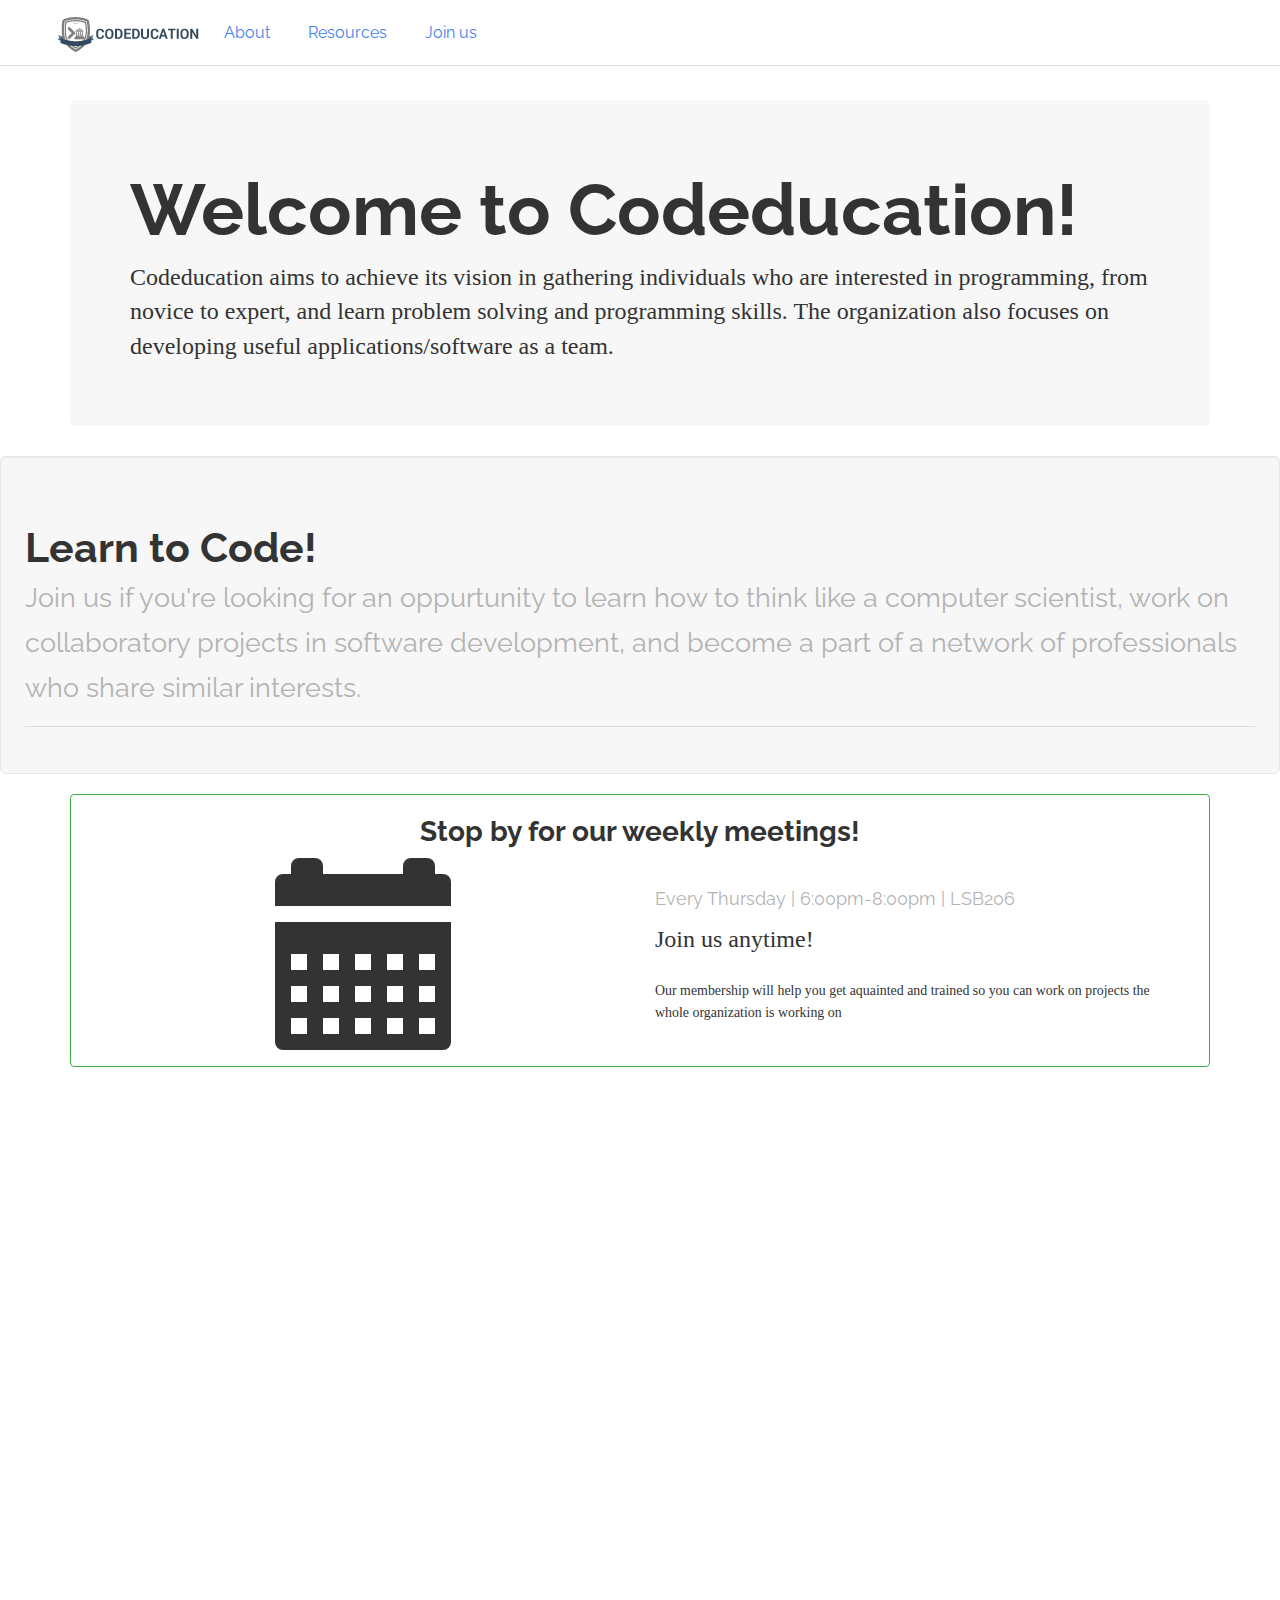
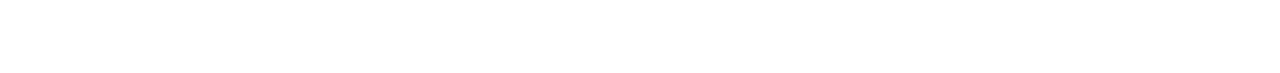
==== index.html @ 54b8c60e "Merge pull request #14 from hyunmyers/gh-pages" ====
<!DOCTYPE html>
<html lang="en">

<head>

    <meta charset="utf-8">
    <meta http-equiv="X-UA-Compatible" content="IE=edge">
    <meta name="viewport" content="width=device-width, initial-scale=1">
    <meta name="description" content="">
    <meta name="author" content="">

    <title>Logo Nav - Start Bootstrap Template</title>

    <!-- Bootstrap Core CSS -->
    <link href="css/bootstrap.min.css" rel="stylesheet">

    <!-- Custom CSS -->
    <link href="css/logo-nav.css" rel="stylesheet">
    <link rel="stylesheet" href="css/animate.css">


    <!-- HTML5 Shim and Respond.js IE8 support of HTML5 elements and media queries -->
    <!-- WARNING: Respond.js doesn't work if you view the page via file:// -->
    <!--[if lt IE 9]>
        <script src="https://oss.maxcdn.com/libs/html5shiv/3.7.0/html5shiv.js"></script>
        <script src="https://oss.maxcdn.com/libs/respond.js/1.4.2/respond.min.js"></script>
    <![endif]-->

</head>

<body>

    <!-- Navigation -->
    <nav class="navbar navbar-default navbar-fixed-top" role="navigation">
        <div class="container">
            <!-- Brand and toggle get grouped for better mobile display -->
            <div class="navbar-header">
                <button type="button" class="navbar-toggle" data-toggle="collapse" data-target="#bs-example-navbar-collapse-1">
                    <span class="sr-only">Toggle navigation</span>
                    <span class="icon-bar"></span>
                    <span class="icon-bar"></span>
                    <span class="icon-bar"></span>
                </button>
                <a class="navbar-brand" href="index.html">
                    <img src="img/logo.png" alt="">
                </a>
            </div>
            <!-- Collect the nav links, forms, and other content for toggling -->
            <div class="collapse navbar-collapse" id="bs-example-navbar-collapse-1">
                <ul class="nav navbar-nav">
                    <li>
                        <a href="index.html">About</a>
                    </li>
                    <li>
                        <a href="resources.html">Resources</a>
                    </li>
                    <li>
                        <a href="https://www.facebook.com/groups/codeducationfsu/" target="_blank">Join us</a>
                    </li>
                </ul>
            </div>
            <!-- /.navbar-collapse -->
        </div>
        <!-- /.container -->
    </nav>

    <!-- Page Content -->
    <!--Welcome Banner-->
        <div class="wow fadeIn">
        <div class="container">
            <div class="jumbotron">
              <h1>Welcome to Codeducation!</h1>
              <p>Codeducation aims to achieve its vision in gathering individuals who are interested in programming,
            from novice to expert, and learn problem solving and programming skills.
            The organization also focuses on developing useful applications/software as a team.</p>
            </div>
        </div>
    </div>
    <!--Learn to Code Banner-->
    <div class="well well-lg wow fadeInRight">
        <div class="page-header">
            <h1 class="wow zoomIn">Learn to Code! </br> <small>Join us if you're looking for an oppurtunity to learn how to think like a computer scientist,
              work on collaboratory projects in software development, and become a part of a network of professionals
              who share similar interests.</small></h1>
        </div>
    </div>
    <!--Join us Panel-->
    <div class="container wow tada">
        <div class=" col-lg-12 panel panel-success">
            <h3 class="col-lg-12 text-center">Stop by for our weekly meetings!</h3>
            <div class="panel-body text-center">
            <span style="font-size:12em;"class="col-lg-6 glyphicon glyphicon-calendar"></span>
            <div class="col-lg-6 class text-left">
                <h3><small>Every Thursday | 6:00pm-8:00pm | LSB206</small></h3>
                <p class="lead">Join us anytime!</p> <small>Our membership will help you get aquainted and trained so you can work on projects the whole organization is working on</small>
            </div>
            </div>
        </div>
    </div>


    <div class="container">
            <div class="col-lg-4 wow fadeInUp">
            <div class="thumbnail wow zoomInDown">
              <img src="img/goals.png" alt="arrow_target">
    <!--Our Goals-->
              <h3>Our Goals</h3>
                <ul>
                  <li><small>
                Provide access to a network of people who are
                interested in software development
                </small>
                  </li>
                  <li><small>
                Create opportunities for students to take on meaningful
                software development projects.
                </small>
                  </li>
                  <li><small>
                Enable students in gathering experience working as a larger
                group in a team project.
                </small>
                  </li>
                </ul>
            </div>
            </div>
    <!--Mission-->
            <div class="col-lg-4 wow fadeInUp">
            <div class="thumbnail">
              <img src="img/emblem.png" alt="phone">
              <h3>Mission</h3>
                <ul>
                  <li>
                Make a community of interested programmers.
                  </li>
                  <li>
                Learn problem solving and programming skills.
                  </li>
                  <li>
                Develop useful application and software as a team.
                  </li>
                </ul>
            </div>
            </div>
    <!--Contact Us-->
            <div class="col-lg-4 wow fadeInUp">
            <div class="thumbnail">
              <img src="img/contact.png" alt="phone">
                <h3>Contact Us</h3>
                <div class="list-group">
                    <a href="mailto:hkm12b@my.fsu.edu?Subject=I%20want%20to%20join!" target="_top" class="list-group-item">
                        <h6 class="list-group-item-heading">Hyun Myers (Ronnie)</h6>
                        <p class="list-group-item-text">hkm12b@my.fsu.edu</p>
                    </a>
                    <a href="mailto:mck14d@my.fsu.edu?Subject=I%20want%20to%20join!" target="_top" class="list-group-item" class="list-group-item">
                        <h6 class="list-group-item-heading">Michael Kimbal</h6>
                        <p class="list-group-item-text">mck14d@my.fsu.edu</p>
                    </a>
                </div>

            </div>
            </div>
    </div> 
        

        
        
    <!-- /.container -->

    <!-- jQuery -->
    <script src="js/jquery.js"></script>
    <script src="js/wow.min.js"></script>
    <script>
    new WOW().init();
    </script>

    <!-- Bootstrap Core JavaScript -->
    <script src="js/bootstrap.min.js"></script>

</body>

</html>
---- css/logo-nav.css ----
/*!
 * Start Bootstrap - Logo Nav HTML Template (http://startbootstrap.com)
 * Code licensed under the Apache License v2.0.
 * For details, see http://www.apache.org/licenses/LICENSE-2.0.
 */

body {
    padding-top: 70px; /* Required padding for .navbar-fixed-top. Change if height of navigation changes. */
}



@media(min-width:768px) {
    body {
        padding-top: 100px; /* Required padding for .navbar-fixed-top. Change if height of navigation changes. */
    }

    .navbar-fixed-top .navbar-brand {
        padding: 15px 0;
    }
}
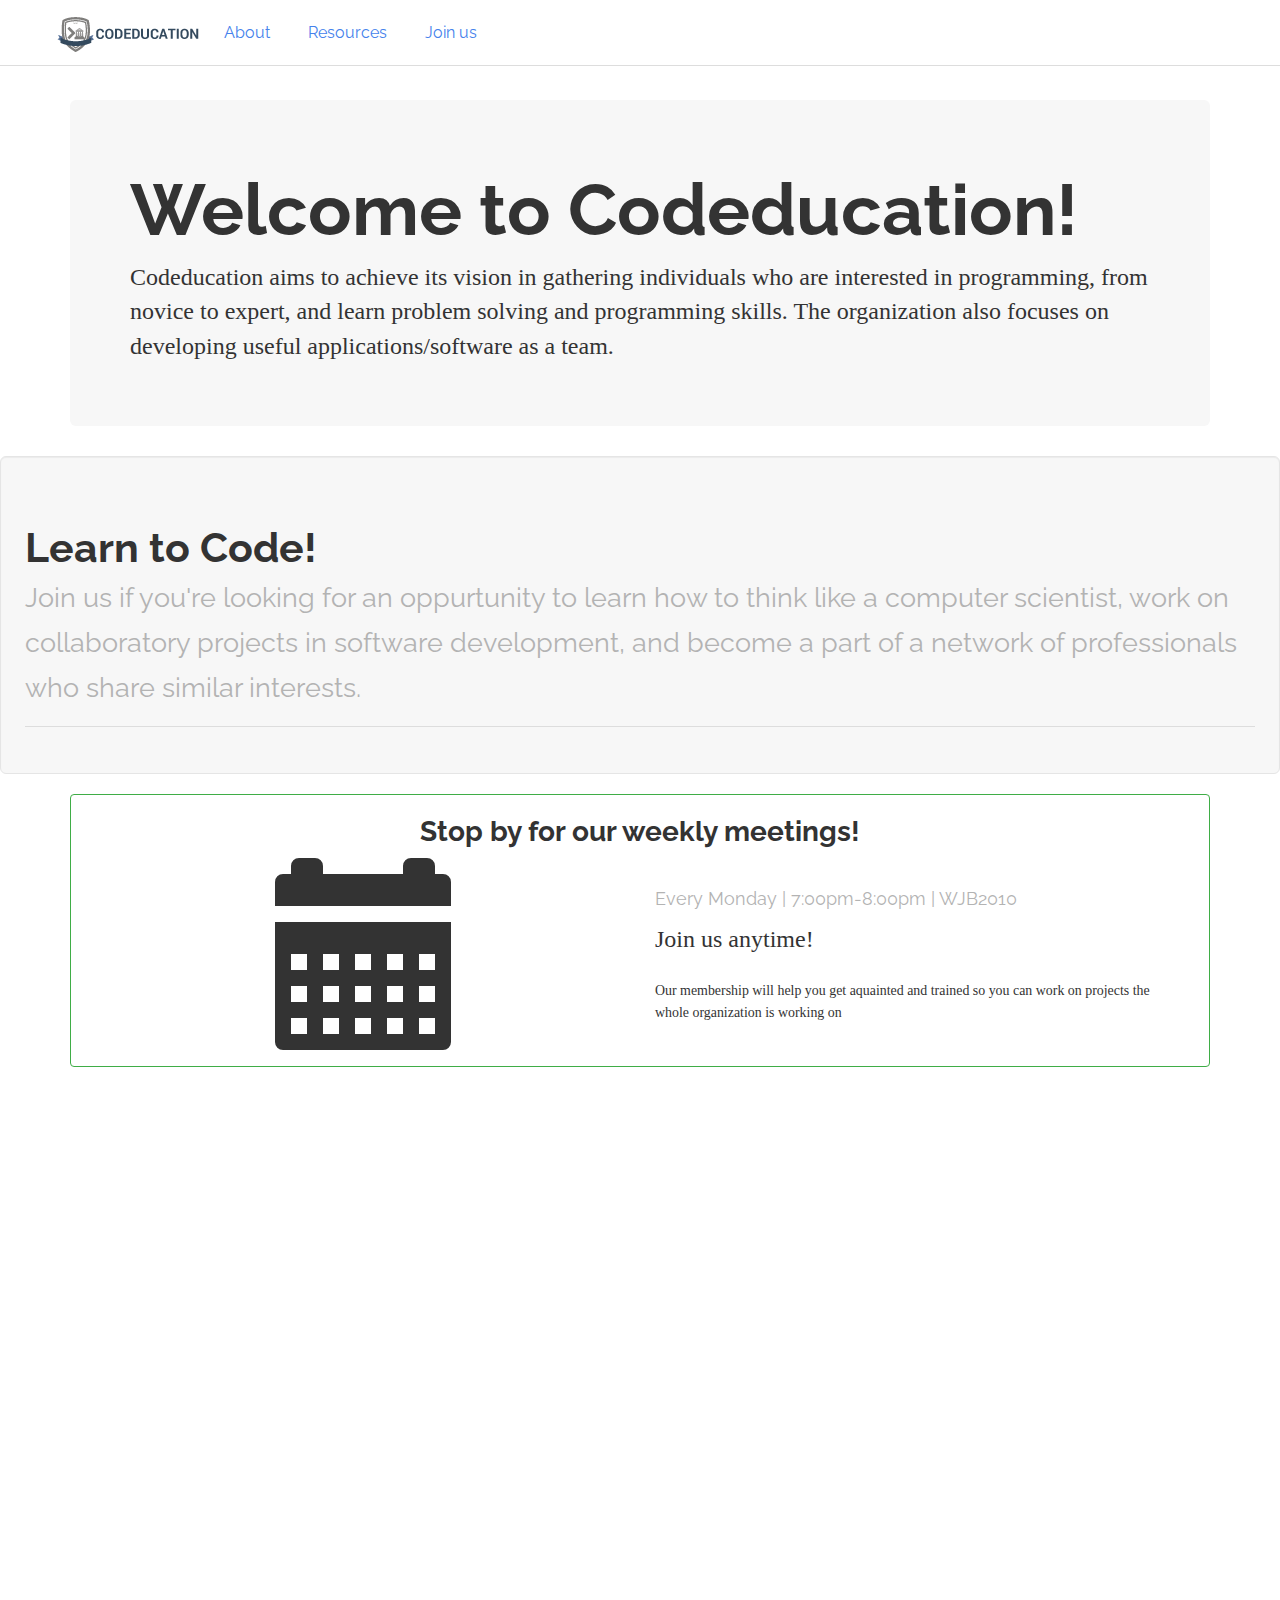
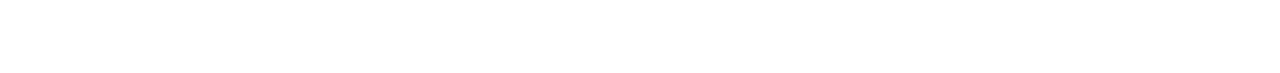
==== commit b12683c8: "updating time" ====
--- a/index.html
+++ b/index.html
@@ -9,7 +9,7 @@
     <meta name="description" content="">
     <meta name="author" content="">
 
-    <title>Logo Nav - Start Bootstrap Template</title>
+    <title>Codeducation!</title>
 
     <!-- Bootstrap Core CSS -->
     <link href="css/bootstrap.min.css" rel="stylesheet">
@@ -91,7 +91,7 @@
             <div class="panel-body text-center">
             <span style="font-size:12em;"class="col-lg-6 glyphicon glyphicon-calendar"></span>
             <div class="col-lg-6 class text-left">
-                <h3><small>Every Thursday | 6:00pm-8:00pm | LSB206</small></h3>
+                <h3><small>Every Monday | 7:00pm-8:00pm | WJB2010</small></h3>
                 <p class="lead">Join us anytime!</p> <small>Our membership will help you get aquainted and trained so you can work on projects the whole organization is working on</small>
             </div>
             </div>
@@ -148,13 +148,13 @@
               <img src="img/contact.png" alt="phone">
                 <h3>Contact Us</h3>
                 <div class="list-group">
-                    <a href="mailto:hkm12b@my.fsu.edu?Subject=I%20want%20to%20join!" target="_top" class="list-group-item">
-                        <h6 class="list-group-item-heading">Hyun Myers (Ronnie)</h6>
-                        <p class="list-group-item-text">hkm12b@my.fsu.edu</p>
+                    <a href="mailto:dff14@my.fsu.edu?Subject=I%20want%20to%20join!" target="_top" class="list-group-item">
+                        <h6 class="list-group-item-heading">Dominic Fezzie</h6>
+                        <p class="list-group-item-text">dff14@my.fsu.edu</p>
                     </a>
-                    <a href="mailto:mck14d@my.fsu.edu?Subject=I%20want%20to%20join!" target="_top" class="list-group-item" class="list-group-item">
-                        <h6 class="list-group-item-heading">Michael Kimbal</h6>
-                        <p class="list-group-item-text">mck14d@my.fsu.edu</p>
+                    <a href="mailto:jcc13b@my.fsu.edu?Subject=I%20want%20to%20join!" target="_top" class="list-group-item" class="list-group-item">
+                        <h6 class="list-group-item-heading">Joey Cardenas</h6>
+                        <p class="list-group-item-text">jcc13b@my.fsu.edu</p>
                     </a>
                 </div>
 
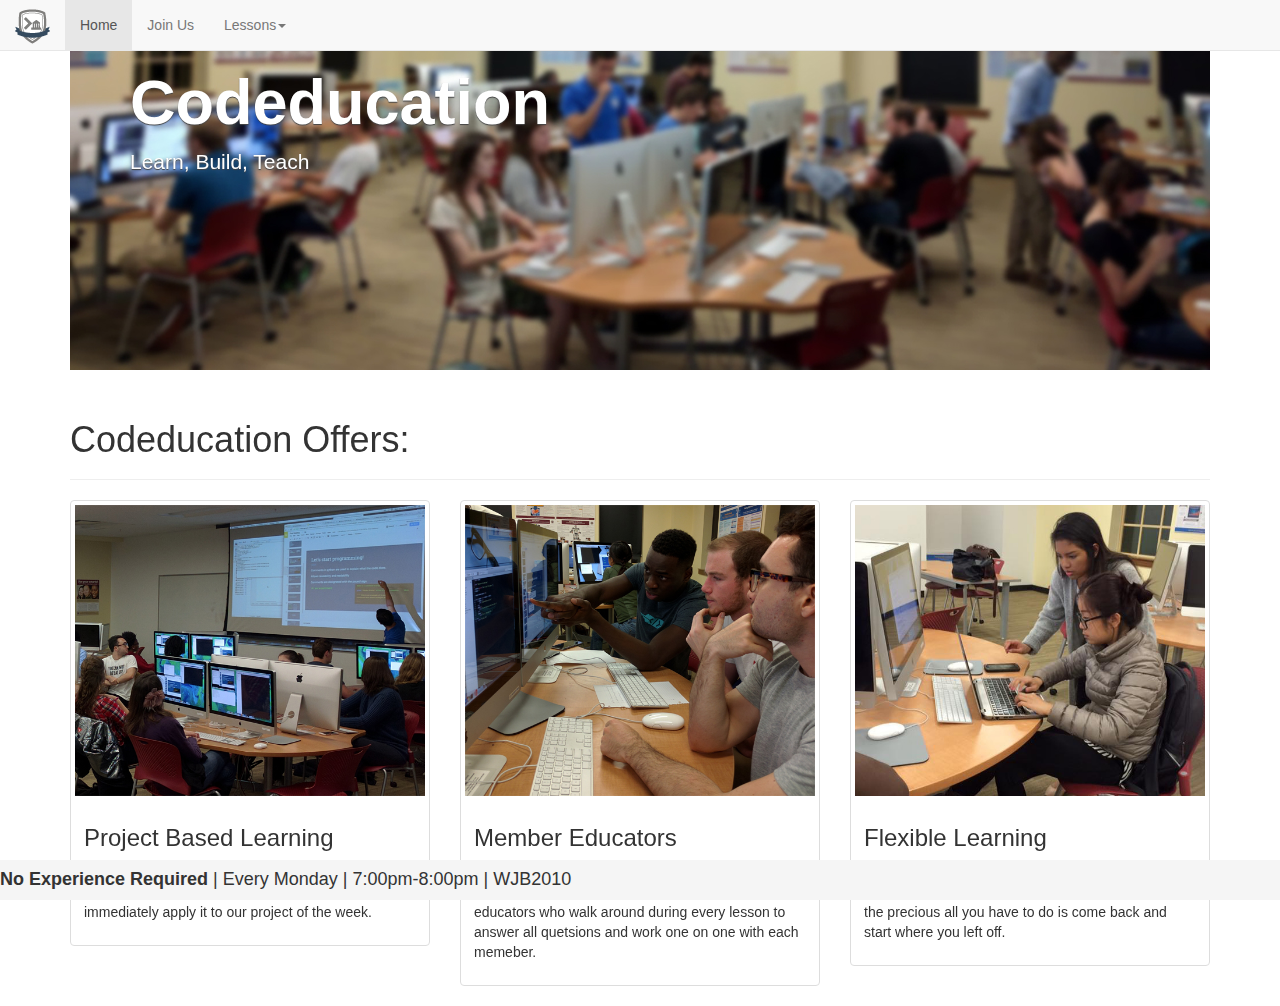
==== commit 854c6b50: "website overhaul" ====
--- a/index.html
+++ b/index.html
@@ -1,182 +1,120 @@
 <!DOCTYPE html>
 <html lang="en">
-
-<head>
-
+  <head>
     <meta charset="utf-8">
     <meta http-equiv="X-UA-Compatible" content="IE=edge">
     <meta name="viewport" content="width=device-width, initial-scale=1">
-    <meta name="description" content="">
-    <meta name="author" content="">
+    <!-- The above 3 meta tags *must* come first in the head; any other head content must come *after* these tags -->
+    <title>Codeducation</title>
 
-    <title>Codeducation!</title>
+    <!-- Bootstrap -->
+    <link href="css/bootstrap.min.css" rel="stylesheet">
+    <link href="css/additional.css" rel="stylesheet">
 
-    <!-- Bootstrap Core CSS -->
-    <link href="css/bootstrap.min.css" rel="stylesheet">
-
-    <!-- Custom CSS -->
-    <link href="css/logo-nav.css" rel="stylesheet">
-    <link rel="stylesheet" href="css/animate.css">
+<link rel="icon" type="image/png" href="favicon-32x32.png" sizes="32x32" />
+<link rel="icon" type="image/png" href="favicon-16x16.png" sizes="16x16" />
 
 
-    <!-- HTML5 Shim and Respond.js IE8 support of HTML5 elements and media queries -->
+
+    <!-- HTML5 shim and Respond.js for IE8 support of HTML5 elements and media queries -->
     <!-- WARNING: Respond.js doesn't work if you view the page via file:// -->
     <!--[if lt IE 9]>
-        <script src="https://oss.maxcdn.com/libs/html5shiv/3.7.0/html5shiv.js"></script>
-        <script src="https://oss.maxcdn.com/libs/respond.js/1.4.2/respond.min.js"></script>
+      <script src="https://oss.maxcdn.com/html5shiv/3.7.2/html5shiv.min.js"></script>
+      <script src="https://oss.maxcdn.com/respond/1.4.2/respond.min.js"></script>
     <![endif]-->
+  </head>
+  <body>    
+<div class="container">
+  <nav class="navbar navbar-default navbar-fixed-top">
+    <div class="container-fluid">
+      <div class="navbar-header">
+        <button type="button" class="navbar-toggle collapsed" data-toggle="collapse" data-target="#navbar-4">
+          <span class="sr-only">Toggle navigation</span>
+          <span class="icon-bar"></span>
+          <span class="icon-bar"></span>
+          <span class="icon-bar"></span>
+        </button>
+        <a class="navbar-brand">
+          <img src="img/nav_logo2.png" alt="">
+        </a>
+      </div>
+      <div id="navbar-4" class="navbar-collapse navbar-fluid collapse ">
+        <ul class="nav navbar-nav">
+           <li class="active"><a href="#">Home</a></li>
+          <li><a target="_blank" href="https://www.facebook.com/groups/codeducationfsu/">Join Us</a></li>
 
-</head>
-
-<body>
-
-    <!-- Navigation -->
-    <nav class="navbar navbar-default navbar-fixed-top" role="navigation">
-        <div class="container">
-            <!-- Brand and toggle get grouped for better mobile display -->
-            <div class="navbar-header">
-                <button type="button" class="navbar-toggle" data-toggle="collapse" data-target="#bs-example-navbar-collapse-1">
-                    <span class="sr-only">Toggle navigation</span>
-                    <span class="icon-bar"></span>
-                    <span class="icon-bar"></span>
-                    <span class="icon-bar"></span>
-                </button>
-                <a class="navbar-brand" href="index.html">
-                    <img src="img/logo.png" alt="">
-                </a>
-            </div>
-            <!-- Collect the nav links, forms, and other content for toggling -->
-            <div class="collapse navbar-collapse" id="bs-example-navbar-collapse-1">
-                <ul class="nav navbar-nav">
-                    <li>
-                        <a href="index.html">About</a>
-                    </li>
-                    <li>
-                        <a href="resources.html">Resources</a>
-                    </li>
-                    <li>
-                        <a href="https://www.facebook.com/groups/codeducationfsu/" target="_blank">Join us</a>
-                    </li>
-                </ul>
-            </div>
-            <!-- /.navbar-collapse -->
-        </div>
-        <!-- /.container -->
-    </nav>
-
-    <!-- Page Content -->
-    <!--Welcome Banner-->
-        <div class="wow fadeIn">
-        <div class="container">
-            <div class="jumbotron">
-              <h1>Welcome to Codeducation!</h1>
-              <p>Codeducation aims to achieve its vision in gathering individuals who are interested in programming,
-            from novice to expert, and learn problem solving and programming skills.
-            The organization also focuses on developing useful applications/software as a team.</p>
-            </div>
-        </div>
+          <li class="dropdown">
+            <a href="#" class="dropdown-toggle" data-toggle="dropdown" role="button" aria-expanded="false">Lessons<span class="caret"></span></a>
+            <ul class="dropdown-menu" role="menu">
+              <li><a  target="_blank" href="https://docs.google.com/presentation/d/1z1NC7Tl9VlMwGSWxd-1ZYIeX44zUtDatRAFt-X4ukbE/edit?usp=sharing">Lesson 1: MadLibs</a></li>
+              <li><a  target="_blank" href="https://docs.google.com/presentation/d/13qiJAM6m9ikks_8g4yypZlqmkowXQUJeBroNYZnAG3Y/edit?usp=sharing">Lesson 2: Adventure Game</a></li>
+              <li><a target="_blank" href="https://docs.google.com/presentation/d/1fmdnqyphWSxO_MvjWkE6w4OolP3s_9mE6TZqAWyeW1s/edit?usp=sharing">Lesson 3: Bomb Defusal</a></li>
+            </ul>
+          </li>
+        </ul>
+      </div>
+      <!--/.nav-collapse -->
     </div>
-    <!--Learn to Code Banner-->
-    <div class="well well-lg wow fadeInRight">
-        <div class="page-header">
-            <h1 class="wow zoomIn">Learn to Code! </br> <small>Join us if you're looking for an oppurtunity to learn how to think like a computer scientist,
-              work on collaboratory projects in software development, and become a part of a network of professionals
-              who share similar interests.</small></h1>
-        </div>
-    </div>
-    <!--Join us Panel-->
-    <div class="container wow tada">
-        <div class=" col-lg-12 panel panel-success">
-            <h3 class="col-lg-12 text-center">Stop by for our weekly meetings!</h3>
-            <div class="panel-body text-center">
-            <span style="font-size:12em;"class="col-lg-6 glyphicon glyphicon-calendar"></span>
-            <div class="col-lg-6 class text-left">
-                <h3><small>Every Monday | 7:00pm-8:00pm | WJB2010</small></h3>
-                <p class="lead">Join us anytime!</p> <small>Our membership will help you get aquainted and trained so you can work on projects the whole organization is working on</small>
-            </div>
-            </div>
-        </div>
-    </div>
+    <!--/.container-fluid -->
+  </nav>
+</div>
 
 
-    <div class="container">
-            <div class="col-lg-4 wow fadeInUp">
-            <div class="thumbnail wow zoomInDown">
-              <img src="img/goals.png" alt="arrow_target">
-    <!--Our Goals-->
-              <h3>Our Goals</h3>
-                <ul>
-                  <li><small>
-                Provide access to a network of people who are
-                interested in software development
-                </small>
-                  </li>
-                  <li><small>
-                Create opportunities for students to take on meaningful
-                software development projects.
-                </small>
-                  </li>
-                  <li><small>
-                Enable students in gathering experience working as a larger
-                group in a team project.
-                </small>
-                  </li>
-                </ul>
-            </div>
-            </div>
-    <!--Mission-->
-            <div class="col-lg-4 wow fadeInUp">
-            <div class="thumbnail">
-              <img src="img/emblem.png" alt="phone">
-              <h3>Mission</h3>
-                <ul>
-                  <li>
-                Make a community of interested programmers.
-                  </li>
-                  <li>
-                Learn problem solving and programming skills.
-                  </li>
-                  <li>
-                Develop useful application and software as a team.
-                  </li>
-                </ul>
-            </div>
-            </div>
-    <!--Contact Us-->
-            <div class="col-lg-4 wow fadeInUp">
-            <div class="thumbnail">
-              <img src="img/contact.png" alt="phone">
-                <h3>Contact Us</h3>
-                <div class="list-group">
-                    <a href="mailto:dff14@my.fsu.edu?Subject=I%20want%20to%20join!" target="_top" class="list-group-item">
-                        <h6 class="list-group-item-heading">Dominic Fezzie</h6>
-                        <p class="list-group-item-text">dff14@my.fsu.edu</p>
-                    </a>
-                    <a href="mailto:jcc13b@my.fsu.edu?Subject=I%20want%20to%20join!" target="_top" class="list-group-item" class="list-group-item">
-                        <h6 class="list-group-item-heading">Joey Cardenas</h6>
-                        <p class="list-group-item-text">jcc13b@my.fsu.edu</p>
-                    </a>
-                </div>
+<div class="container">
+    <div class="bg col-lg-12"></div>
+    <div class="jumbotron col-lg-12">
+      <h1><strong>Codeducation</strong></h1>
+      <p class="lead">Learn, Build, Teach</p>
 
-            </div>
-            </div>
-    </div> 
-        
+    </div>
+</div>
 
-        
-        
-    <!-- /.container -->
 
-    <!-- jQuery -->
-    <script src="js/jquery.js"></script>
-    <script src="js/wow.min.js"></script>
-    <script>
-    new WOW().init();
-    </script>
+<div class="container">
+<div class="page-header">
+  <h1>Codeducation Offers:<small></small></h1>
+</div>
+<div class="row">
+  <div class="col-md-4">
+    <div class="thumbnail">
+      <img src="img/offers_project.jpg" alt="...">
+      <div class="caption">
+        <h3>Project Based Learning</h3>
+        <p>Every Lesson is built by Codeducation. This means you learn some syntax and concepts each week then immediately apply it to our project of the week.</p>
+      </div>
+    </div>
+  </div>
+  <div class="col-md-4">
+    <div class="thumbnail">
+      <img src="img/offers_educat.jpg" alt="...">
+      <div class="caption">
+        <h3>Member Educators</h3>
+        <p>Learning to code is hard, having no one help you makes it even harder. So Codeducation have educators who walk around during every lesson to answer all quetsions and work one on one with each memeber.</p>
+      </div>
+    </div>
+  </div>
+  <div class="col-md-4">
+    <div class="thumbnail">
+      <img src="img/offers_flex.jpg" alt="...">
+      <div class="caption">
+        <h3>Flexible Learning</h3>
+        <p>Lets say you miss a week or more of our lessons? <strong>NO PROBLEM</strong> Since each lesson is seperate from the precious all you have to do is come back and start where you left off.</p>
+      </div>
+    </div>
+  </div>
+</div>
+</div>
 
-    <!-- Bootstrap Core JavaScript -->
+<div class="footer navbar-fixed-bottom">
+<h4><strong>No Experience Required</strong> | Every Monday | 7:00pm-8:00pm | WJB2010</h4>
+</div>
+
+
+    <!-- jQuery (necessary for Bootstrap's JavaScript plugins) -->
+    <script src="https://ajax.googleapis.com/ajax/libs/jquery/1.11.3/jquery.min.js"></script>
+    <!-- Include all compiled plugins (below), or include individual files as needed -->
+    <script src="js/other_scripts.js"></script>
     <script src="js/bootstrap.min.js"></script>
 
-</body>
-
-</html>
+  </body>
+</html>--- a/css/additional.css
+++ b/css/additional.css
@@ -0,0 +1,36 @@
+.bg {
+  background: url('../img/main_bg.jpg') no-repeat center center;
+  position: fixed;
+  width: 100%;
+  height: 350px; /*same height as jumbotron */
+  top:20px;
+  left:0;
+  z-index: -1;
+}
+
+.jumbotron {
+  height: 350px;
+  color: white;
+  text-shadow: #444 0 1px 1px;
+  background:transparent;
+}
+
+.navbar-brand>img {
+    display: block;
+    position: relative;
+    top: -6px;
+}
+
+.footer {
+  position: fixed;
+  bottom: 0;
+  width: 100%;
+  /* Set the fixed height of the footer here */
+  height: 40px;
+  background-color: #f5f5f5;
+}
+
+
+
+
+
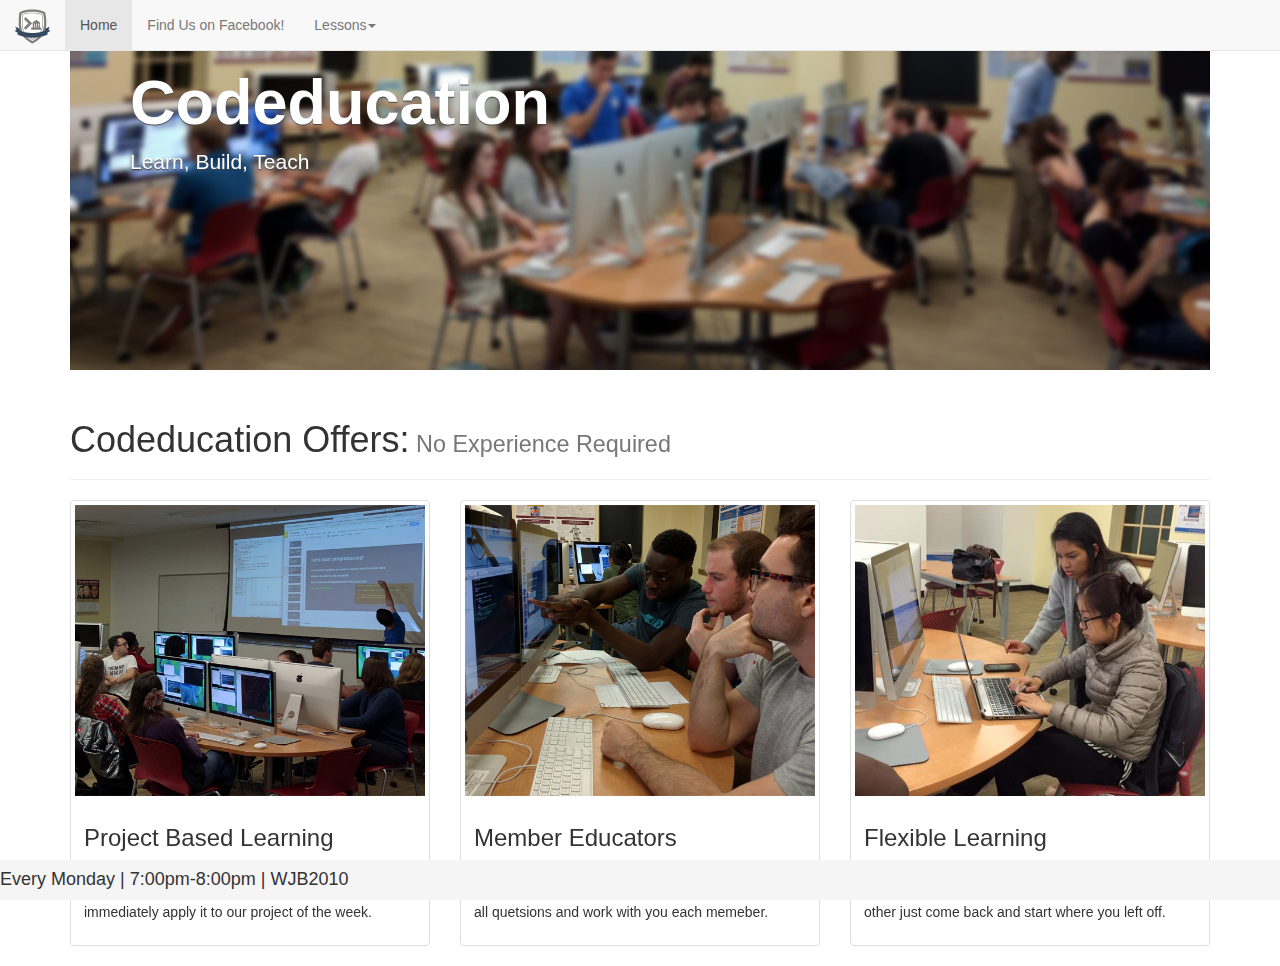
==== commit 6478fe08: "changed facebook text" ====
--- a/index.html
+++ b/index.html
@@ -41,7 +41,7 @@
       <div id="navbar-4" class="navbar-collapse navbar-fluid collapse ">
         <ul class="nav navbar-nav">
            <li class="active"><a href="#">Home</a></li>
-          <li><a target="_blank" href="https://www.facebook.com/groups/codeducationfsu/">Join Us</a></li>
+          <li><a target="_blank" href="https://www.facebook.com/groups/codeducationfsu/">Find Us on Facebook!</a></li>
 
           <li class="dropdown">
             <a href="#" class="dropdown-toggle" data-toggle="dropdown" role="button" aria-expanded="false">Lessons<span class="caret"></span></a>
@@ -72,7 +72,7 @@
 
 <div class="container">
 <div class="page-header">
-  <h1>Codeducation Offers:<small></small></h1>
+  <h1>Codeducation Offers:<small> No Experience Required</small></h1>
 </div>
 <div class="row">
   <div class="col-md-4">
@@ -89,7 +89,7 @@
       <img src="img/offers_educat.jpg" alt="...">
       <div class="caption">
         <h3>Member Educators</h3>
-        <p>Learning to code is hard, having no one help you makes it even harder. So Codeducation have educators who walk around during every lesson to answer all quetsions and work one on one with each memeber.</p>
+        <p>Learning to code is hard. Codeducation have educators walk around during the lesson to answer all quetsions and work with you each memeber.</p>
       </div>
     </div>
   </div>
@@ -98,7 +98,7 @@
       <img src="img/offers_flex.jpg" alt="...">
       <div class="caption">
         <h3>Flexible Learning</h3>
-        <p>Lets say you miss a week or more of our lessons? <strong>NO PROBLEM</strong> Since each lesson is seperate from the precious all you have to do is come back and start where you left off.</p>
+        <p>Lets say you miss a week or more of our lessons? <strong>NO PROBLEM</strong> Each lesson is seperate from each other just come back and start where you left off.</p>
       </div>
     </div>
   </div>
@@ -106,7 +106,7 @@
 </div>
 
 <div class="footer navbar-fixed-bottom">
-<h4><strong>No Experience Required</strong> | Every Monday | 7:00pm-8:00pm | WJB2010</h4>
+<h4>Every Monday | 7:00pm-8:00pm | WJB2010</h4>
 </div>
 
 
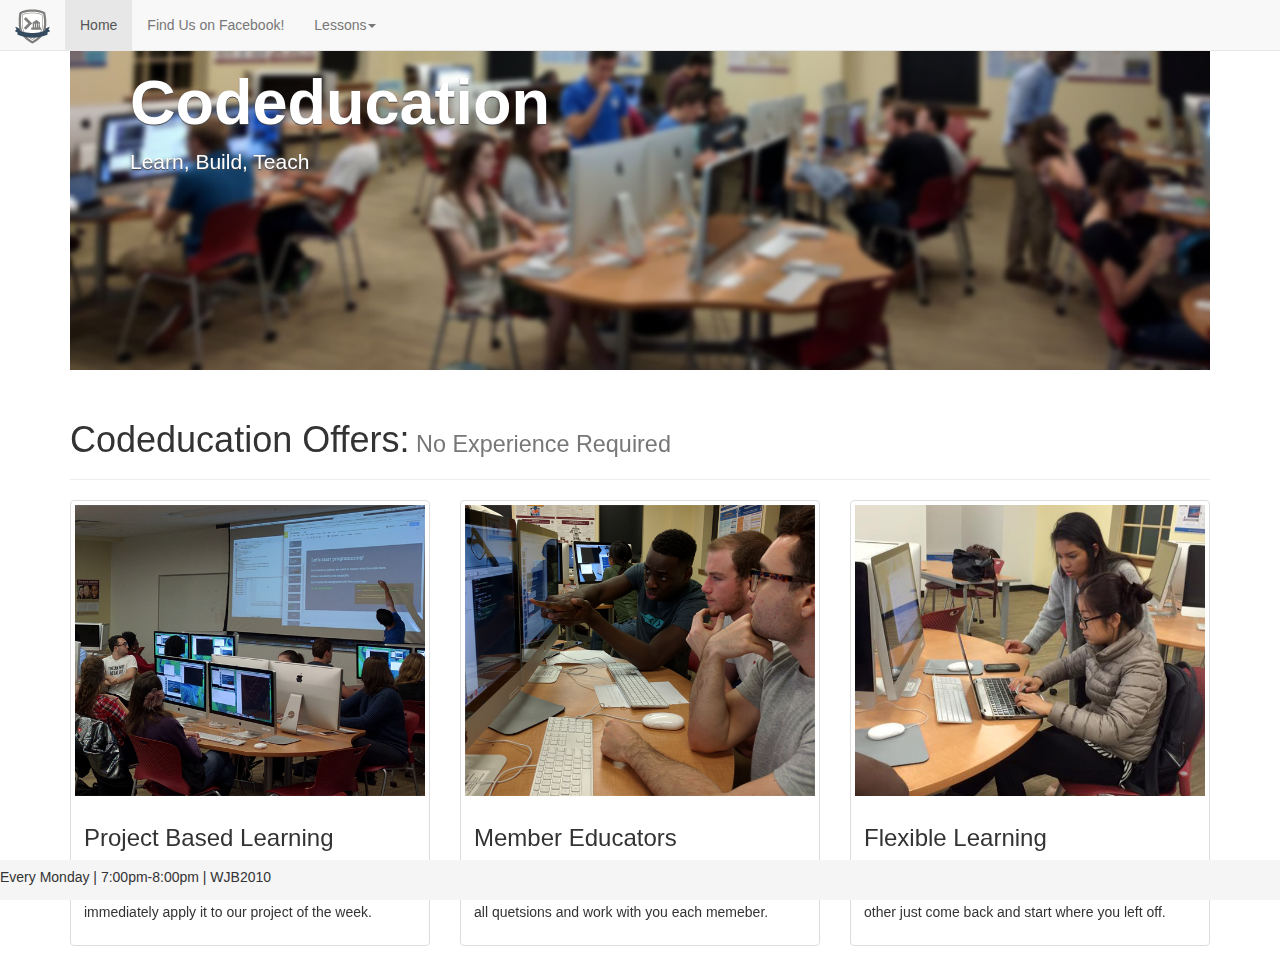
==== commit 3454e58e: "fixed footer" ====
--- a/index.html
+++ b/index.html
@@ -49,6 +49,7 @@
               <li><a  target="_blank" href="https://docs.google.com/presentation/d/1z1NC7Tl9VlMwGSWxd-1ZYIeX44zUtDatRAFt-X4ukbE/edit?usp=sharing">Lesson 1: MadLibs</a></li>
               <li><a  target="_blank" href="https://docs.google.com/presentation/d/13qiJAM6m9ikks_8g4yypZlqmkowXQUJeBroNYZnAG3Y/edit?usp=sharing">Lesson 2: Adventure Game</a></li>
               <li><a target="_blank" href="https://docs.google.com/presentation/d/1fmdnqyphWSxO_MvjWkE6w4OolP3s_9mE6TZqAWyeW1s/edit?usp=sharing">Lesson 3: Bomb Defusal</a></li>
+              <li><a target="_blank" href="https://docs.google.com/presentation/d/182vDeUbnsCIw70ZFLmWHCffg8-0YMsSXp5IQFNANrBc/edit?usp=sharing">Lesson 4: 99 Bottles</a></li>
             </ul>
           </li>
         </ul>
@@ -106,7 +107,7 @@
 </div>
 
 <div class="footer navbar-fixed-bottom">
-<h4>Every Monday | 7:00pm-8:00pm | WJB2010</h4>
+<h5>Every Monday | 7:00pm-8:00pm | WJB2010</h5>
 </div>
 
 
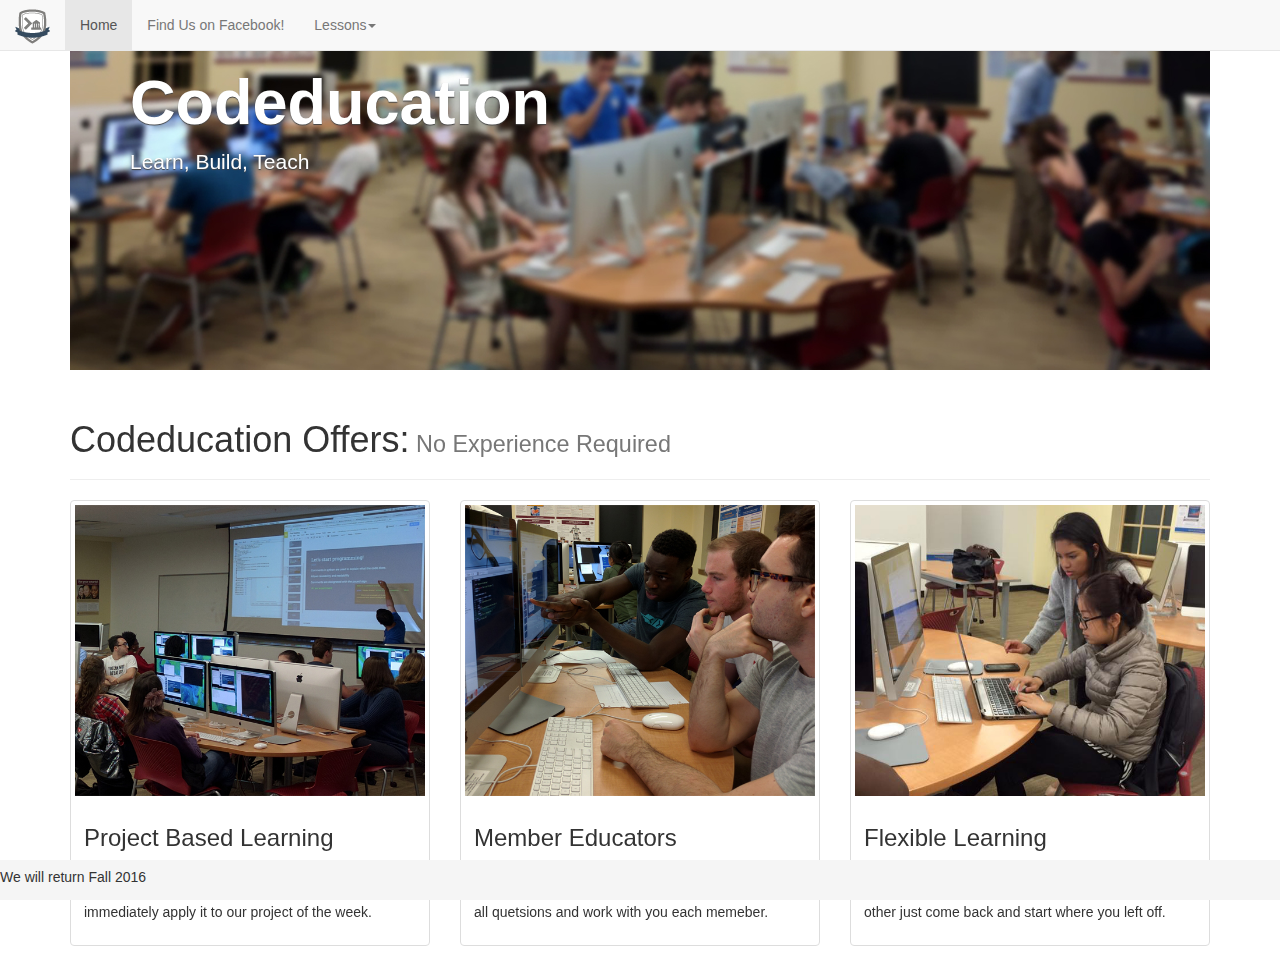
==== commit 3265d7d8: "adjust for spring" ====
--- a/index.html
+++ b/index.html
@@ -50,6 +50,8 @@
               <li><a  target="_blank" href="https://docs.google.com/presentation/d/13qiJAM6m9ikks_8g4yypZlqmkowXQUJeBroNYZnAG3Y/edit?usp=sharing">Lesson 2: Adventure Game</a></li>
               <li><a target="_blank" href="https://docs.google.com/presentation/d/1fmdnqyphWSxO_MvjWkE6w4OolP3s_9mE6TZqAWyeW1s/edit?usp=sharing">Lesson 3: Bomb Defusal</a></li>
               <li><a target="_blank" href="https://docs.google.com/presentation/d/182vDeUbnsCIw70ZFLmWHCffg8-0YMsSXp5IQFNANrBc/edit?usp=sharing">Lesson 4: 99 Bottles</a></li>
+              <li><a target="_blank" href="https://docs.google.com/presentation/d/1gQgWQeo5_8tg8OWonqmLgrMSgt_tTGLfqXl6QX4eD70/edit?usp=sharing">Lesson 5: Lists</a></li>
+
             </ul>
           </li>
         </ul>
@@ -107,7 +109,9 @@
 </div>
 
 <div class="footer navbar-fixed-bottom">
-<h5>Every Monday | 7:00pm-8:00pm | WJB2010</h5>
+<h5>We will return Fall 2016</h5>
+<!--<h5>Every Monday | 7:00pm-8:00pm | WJB2010</h5>-->
+
 </div>
 
 
